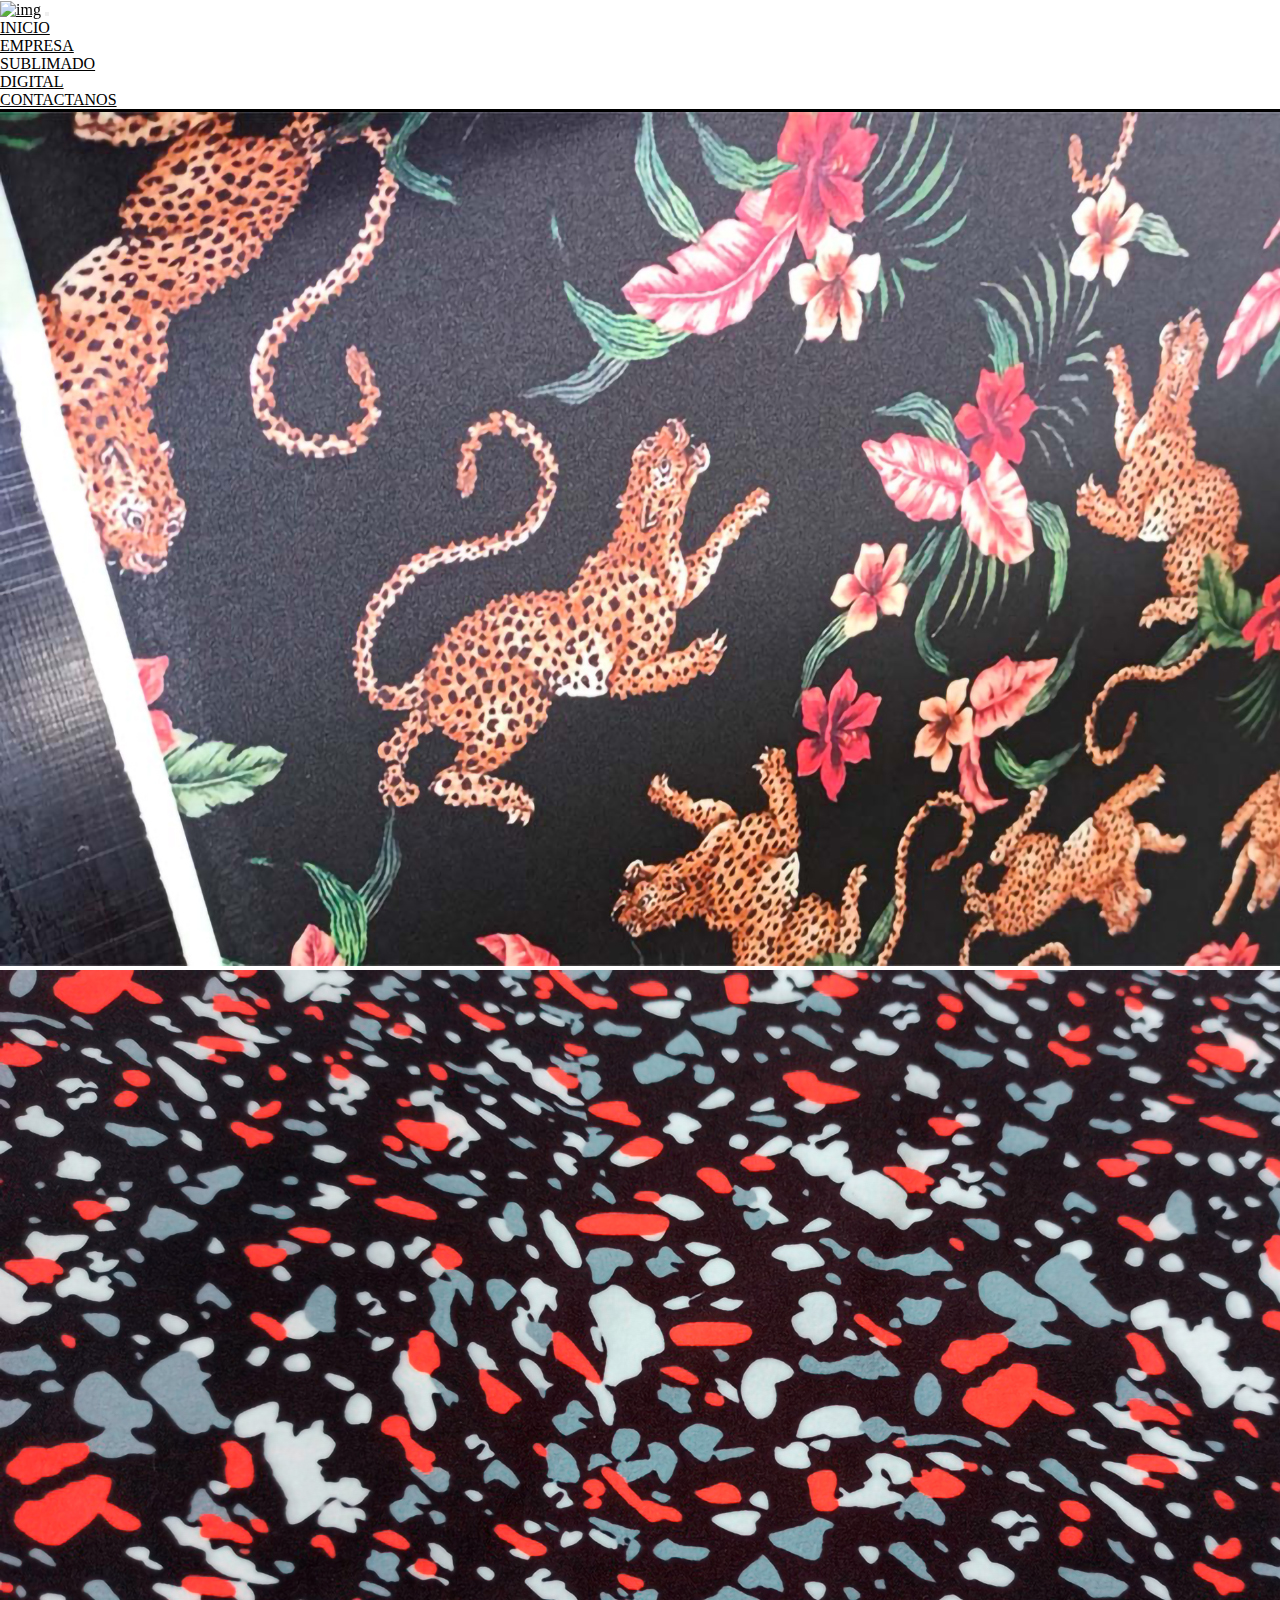
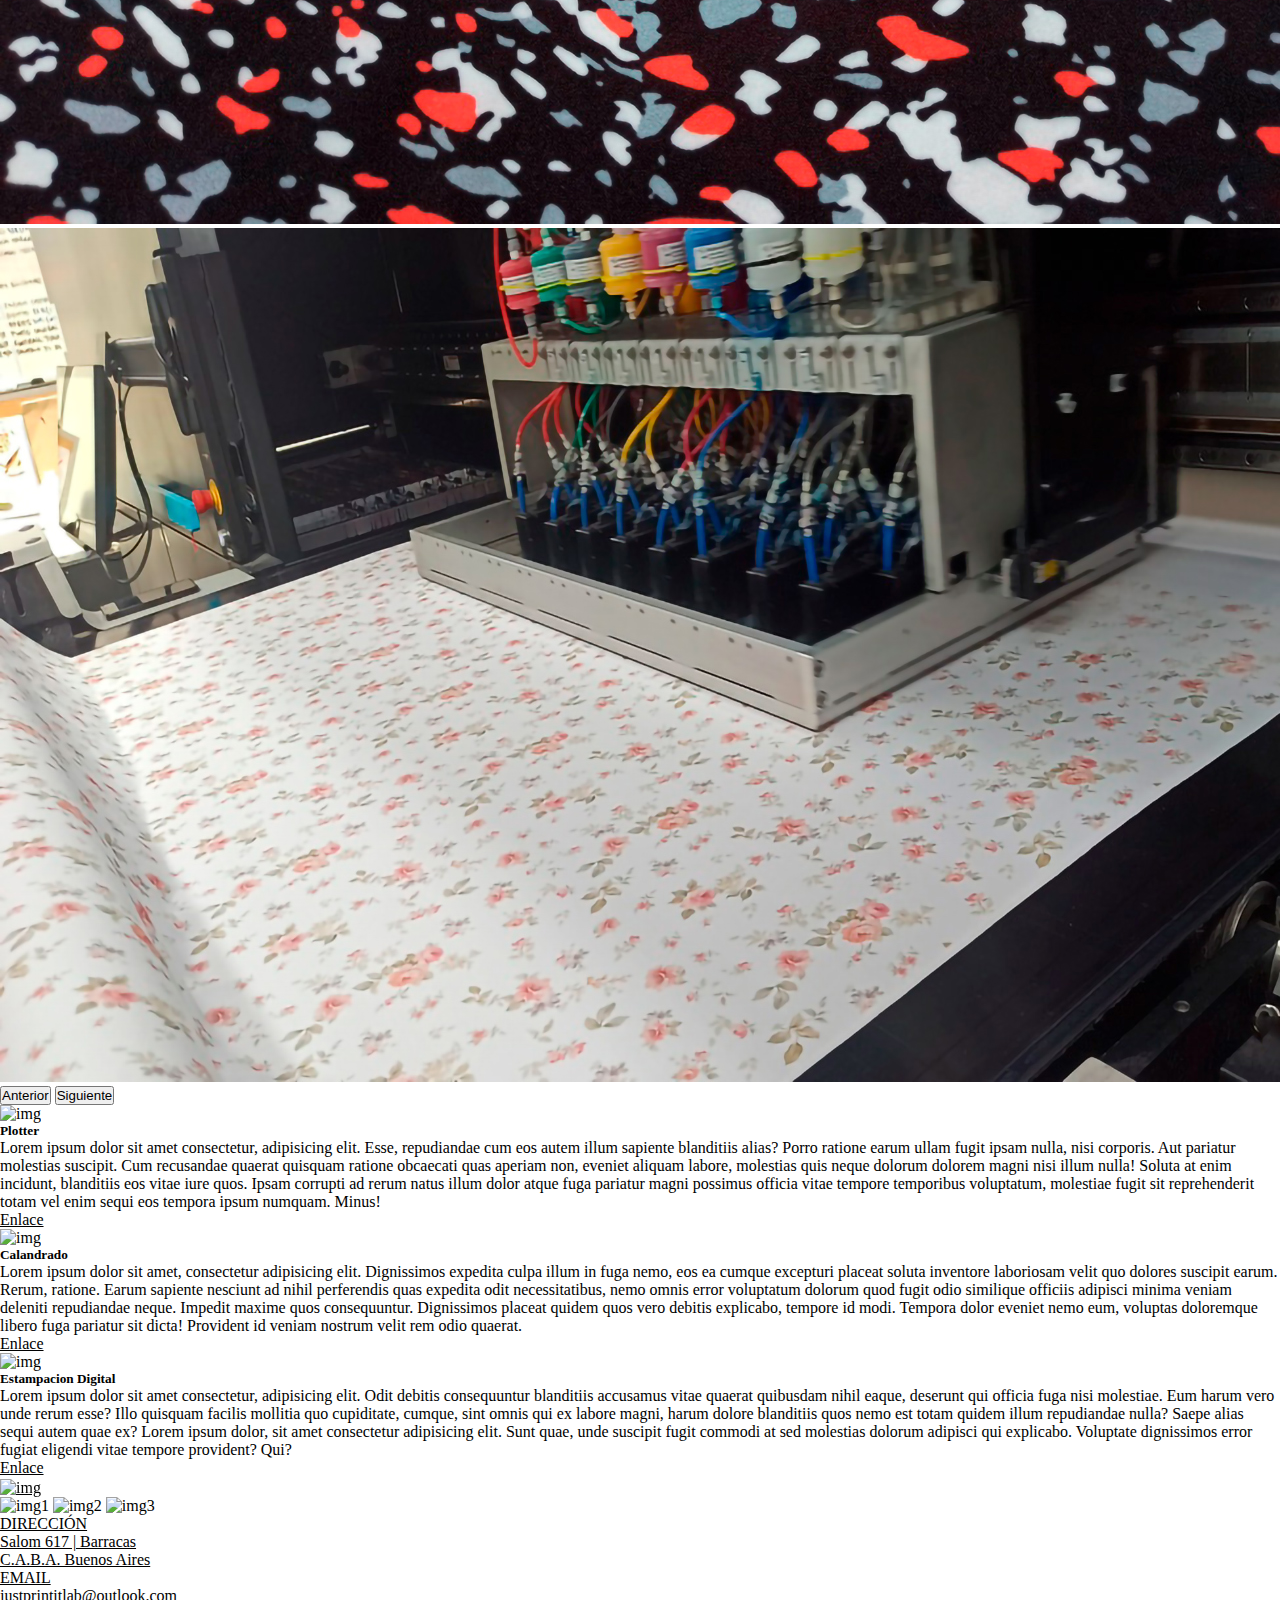
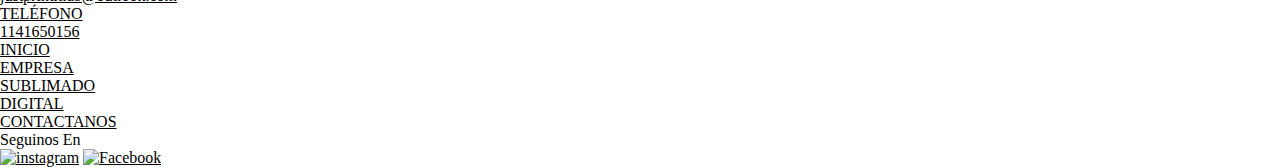
==== index.html @ b925f453 ""cambios en index"" ====
<!DOCTYPE html>
<html lang="es">
  <head>
    <meta charset="UTF-8" />
    <meta http-equiv="X-UA-Compatible" content="IE=edge" />
    <meta name="viewport" content="width=device-width, initial-scale=1.0" />
    <link href="https://cdn.jsdelivr.net/npm/bootstrap@5.1.3/dist/css/bootstrap.min.css" rel="stylesheet" integrity="sha384-1BmE4kWBq78iYhFldvKuhfTAU6auU8tT94WrHftjDbrCEXSU1oBoqyl2QvZ6jIW3" crossorigin="anonymous">
    <!-- etiqueta para seo -->
    <meta name="description" content="Somos una empresa dedicada a la prestacion de varios servicios de estampaciones textiles ubicada en Capital Federal, Buenos Aires, Argentina">
    <meta name="keywords"  content="estampacion, directa, sublimado, digital, justprintit, plotter, calandra, servicios">
    <link rel="stylesheet" href="css/estilo.css" />
    <title>Inicio-JustPrintIt</title>
  </head>
  <body>
    <header class="container-fluid">
      <div class="row">
          <div class="col-12 col-lg-12">
              <nav class="navbar navbar-expand-lg navbar-light bg-light">
                        <a class="img-fluid text-end hvr-wobble-to-bottom-right" href="#">
                        <img src="assets/img/logomasfuerte.png" alt="img" class="img">
                      </a>
                    <button class="navbar-toggler" type="button" data-bs-toggle="collapse" data-bs-target="#navbarNav" aria-controls="navbarNav" aria-expanded="false" aria-label="Toggle navigation">
                      <span class="navbar-toggler-icon"></span>
                    </button>
                    <div class="collapse navbar-collapse" id="navbarNav">
                      <ul class="navbar-nav">
                        <li class="nav-item">
                          <a class="nav-link fs-3 fw-bold" aria-current="page" href="#">INICIO</a>
                        </li>
                        <li class="nav-item">
                          <a class="nav-link fs-3 fw-bold" href="pages/empresa.html">EMPRESA</a>
                        </li>
                        <li class="nav-item">
                          <a class="nav-link fs-3 fw-bold" href="pages/sublimado.html">SUBLIMADO</a>
                        </li>
                        <li class="nav-item">
                          <a class="nav-link fs-3 fw-bold" href="pages/digital.html">DIGITAL</a>
                        </li>
                        <li class="nav-item">
                          <a class="nav-link fs-3 fw-bold" href="pages/contactanos.html">CONTACTANOS</a>
                        </li>
                      </ul>
                    </div>
                </nav>
          </div>
      </div>
    </header>
    <main class="container-fluid">
        <div class="row w-100">
          <div class="col-12 col-lg-12">
            <div id="carouselExampleControls" class="carousel slide" data-bs-ride="carousel">
              <div class="carousel-inner">
                <div class="carousel-item active">
                  <img src="assets/img/carrusel inicio/1.jpg" class="d-block w-100 img-fluid" alt="">
                </div>
                <div class="carousel-item">
                  <img src="assets/img/carrusel inicio/2.jpg" class="d-block w-100 img-fluid" alt="">
                </div>
                <div class="carousel-item">
                  <img src="assets/img/carrusel inicio/3.jpg" class="d-block w-100 img-fluid" alt="">
                </div>
              </div>
              <button class="carousel-control-prev" type="button" data-bs-target="#carouselExampleControls" data-bs-slide="prev">
                <span class="carousel-control-prev-icon" aria-hidden="true"></span>
                <span class="visually-hidden">Anterior</span>
              </button>
              <button class="carousel-control-next" type="button" data-bs-target="#carouselExampleControls" data-bs-slide="next">
                <span class="carousel-control-next-icon" aria-hidden="true"></span>
                <span class="visually-hidden">Siguiente</span>
              </button>
            </div>
          </div>
        </div>
        <div class="row w-100">
          <div class="col-12 col-lg-4 ">
            <div class="card mx-auto size mt-5 mb-5">
              <img src="assets/img/img4.jpg" class="card-img-top" alt="img">
              <div class="card-body">
                <h5 class="card-title text-center">Plotter</h5>
                <p class="card-text text-center">Lorem ipsum dolor sit amet consectetur, adipisicing elit. Esse, repudiandae cum eos autem illum sapiente blanditiis alias? Porro ratione earum ullam fugit ipsam nulla, nisi corporis. Aut pariatur molestias suscipit.
                Cum recusandae quaerat quisquam ratione obcaecati quas aperiam non, eveniet aliquam labore, molestias quis neque dolorum dolorem magni nisi illum nulla! Soluta at enim incidunt, blanditiis eos vitae iure quos.
                Ipsam corrupti ad rerum natus illum dolor atque fuga pariatur magni possimus officia vitae tempore temporibus voluptatum, molestiae fugit sit reprehenderit totam vel enim sequi eos tempora ipsum numquam. Minus!</p>
                <a class="btn btn-outline-danger d-flex justify-content-center" href="pages/sublimado.html" role="button">Enlace</a>
              </div>
            </div>
          </div>
          <div class="col-12 col-lg-4 ">
            <div class="card mx-auto size mt-5 mb-5">
              <img src="assets/img/img5.jpg" class="card-img-top" alt="img">
              <div class="card-body">
                <h5 class="card-title text-center">Calandrado</h5>
                <p class="card-text text-center">Lorem ipsum dolor sit amet, consectetur adipisicing elit. Dignissimos expedita culpa illum in fuga nemo, eos ea cumque excepturi placeat soluta inventore laboriosam velit quo dolores suscipit earum. Rerum, ratione.
                Earum sapiente nesciunt ad nihil perferendis quas expedita odit necessitatibus, nemo omnis error voluptatum dolorum quod fugit odio similique officiis adipisci minima veniam deleniti repudiandae neque. Impedit maxime quos consequuntur.
                Dignissimos placeat quidem quos vero debitis explicabo, tempore id modi. Tempora dolor eveniet nemo eum, voluptas doloremque libero fuga pariatur sit dicta! Provident id veniam nostrum velit rem odio quaerat.</p>
                <a class="btn btn-outline-danger d-flex justify-content-center" href="pages/sublimado.html" role="button">Enlace</a>
              </div>
            </div>
          </div>
          <div class="col-12 col-lg-4 ">
            <div class="card mx-auto size mt-5 mb-5">
              <img src="assets/img/img6.jpg" class="card-img-top" alt="img">
              <div class="card-body">
                <h5 class="card-title text-center">Estampacion Digital</h5>
                <p class="card-text text-center">Lorem ipsum dolor sit amet consectetur, adipisicing elit. Odit debitis consequuntur blanditiis accusamus vitae quaerat quibusdam nihil eaque, deserunt qui officia fuga nisi molestiae. Eum harum vero unde rerum esse?
                Illo quisquam facilis mollitia quo cupiditate, cumque, sint omnis qui ex labore magni, harum dolore blanditiis quos nemo est totam quidem illum repudiandae nulla? Saepe alias sequi autem quae ex? Lorem ipsum dolor, sit amet consectetur adipisicing elit. Sunt quae, unde suscipit fugit commodi at sed molestias dolorum adipisci qui explicabo. Voluptate dignissimos error fugiat eligendi vitae tempore provident? Qui?</p>
                <a class="btn btn-outline-danger d-flex justify-content-center" href="pages/digital.html" role="button">Enlace</a>
              </div>
            </div>
          </div>
        </div>
      </main>
    <footer class="container-fluid">
        <div class="row">
          <div class="col-12 col-lg-3">
            <a href="#" class=" d-flex justify-content-center hvr-wobble-to-bottom-right"><img src="assets/img/logomasfuerte.png" alt="img" class="img-fluid  img"></a>
          </div>
          <div class="col-6 col-lg-3 d-flex justify-content-start">
            <div class="imgdatos d-inline-flex flex-column flex-wrap justify-content-around">
              <img src="assets/img/datos1.png" alt="img1" class="imgf"/>
              <img src="assets/img/datos2.png" alt="img2" class="imgf"/>
              <img src="assets/img/datos3.png" alt="img3" class="imgf"/>
            </div>
            <div class="dt1 d-inline-flex flex-column flex-wrap justify-content-evenly">
              <a href="https://goo.gl/maps/MY32vsQh4VJkDAc17" target="_blank" class="text-decoration-none"><p class="mb-0 ">DIRECCIÓN</p>
                Salom 617 | Barracas <br/>C.A.B.A. Buenos Aires</a>
              <a href="mailto:justprintitlab@outlook.com" target="_blank" class="text-decoration-none"><p class="mb-0  pt-3">EMAIL</p>
                justprintitlab@outlook.com</a>
              <a href="https://wa.me/5491141650156" target="_blank" class="text-decoration-none"><p class="mb-2 pt-3 ">TELÉFONO</p>1141650156</a>
            </div>
          </div>
          <div class="col-6 col-lg-3 d-flex justify-content-end">
            <ul class="list-group justify-content-around">
              <li class="list-group-item border-0"><a href="#" class="text-decoration-none">INICIO</a></li>
              <li class="list-group-item border-0"><a href="pages/empresa.html" class="text-decoration-none">EMPRESA</a></li>
              <li class="list-group-item border-0"><a href="pages/sublimado.html" class="text-decoration-none">SUBLIMADO</a></li>
              <li class="list-group-item border-0"><a href="pages/digital.html" class="text-decoration-none">DIGITAL</a></li>
              <li class="list-group-item border-0"><a href="pages/contactanos.html" class="text-decoration-none">CONTACTANOS</a></li>
            </ul>
          </div>
          <div class="col-12 col-lg-3 d-flex justify-content-center">
            <div class="rrss">
              <div>
                <p>Seguinos En</p>
              </div>
              <div>
                <a href="https://www.instagram.com/justprintitlab/" class="instagram"
                  ><img src="assets/img/logo instagram.png" alt="instagram"
                /></a>
                <a href="#" class="facebook"
                  ><img src="assets/img/logo facebook.png" alt="Facebook"
                /></a>
              </div>
            </div>
          </div>
        </div>
    </footer>
      <script src="https://cdn.jsdelivr.net/npm/bootstrap@5.1.3/dist/js/bootstrap.bundle.min.js" integrity="sha384-ka7Sk0Gln4gmtz2MlQnikT1wXgYsOg+OMhuP+IlRH9sENBO0LRn5q+8nbTov4+1p" crossorigin="anonymous"></script>
  </body>
</html>
---- css/estilo.css ----
.texto {
  color: white;
  font-family: Arial, Helvetica, sans-serif;
  font-weight: bold;
  text-align: center; }

.textoDig, .digTxt {
  display: flex;
  flex-direction: column;
  flex-wrap: wrap;
  align-items: center; }

.gridPadre {
  display: grid;
  grid-template-columns: 100%;
  grid-template-rows: auto auto auto;
  grid-template-areas: "header header" "inipag inipag" "footer footer"; }

/* INICIO HEADER */
.header {
  display: flex;
  flex-wrap: wrap;
  align-content: center;
  justify-content: center;
  height: 20%;
  grid-area: header;
  margin-top: 5%; }
  .header .logoHeader {
    width: 50%;
    text-align: center; }
    .header .logoHeader a img {
      width: 250px;
      height: 150px;
      transition: all 0.3s; }
      .header .logoHeader a img:hover {
        transform: scale(1.2); }
  .header .navbar {
    display: flex;
    flex-wrap: wrap;
    align-content: center;
    justify-content: flex-start;
    width: 50%; }
    .header .navbar p {
      font-size: 30px;
      font-weight: bold;
      font-family: Arial, Helvetica, sans-serif;
      margin-right: 50px; }
      .header .navbar p:hover {
        transform: scale(1.1); }
    .header .navbar .nav-links {
      list-style: none;
      display: flex;
      flex-direction: row;
      margin: 20px; }
      .header .navbar .nav-links a {
        color: black;
        text-decoration: none; }
        .header .navbar .nav-links a:hover {
          color: #f300c6;
          transform: scale(1.1); }

/*FIN HEADEDR*/
/* INICIO FOOTER */
.footer {
  width: 100%;
  grid-area: footer;
  display: grid;
  grid-template-columns: 25% 10% 15% 25% 25%;
  grid-template-rows: auto;
  grid-template-areas: "logoimg imgdatos dt1 inicio rrss"; }
  .footer .logoimg {
    display: flex;
    flex-direction: row;
    justify-content: center;
    align-items: center;
    flex-wrap: wrap;
    grid-area: logoimg; }
    .footer .logoimg a img {
      width: 250px;
      height: 150px;
      transition: all 0.3s; }
      .footer .logoimg a img:hover {
        transform: scale(1.2); }
  .footer .imgdatos {
    grid-area: imgdatos;
    display: flex;
    flex-direction: column;
    align-content: flex-end;
    flex-wrap: wrap;
    justify-content: space-evenly; }
  .footer .dt1 {
    display: flex;
    flex-direction: column;
    flex-wrap: wrap;
    justify-content: space-evenly;
    grid-area: dt1; }
    .footer .dt1 a {
      text-decoration: none; }
  .footer .inicio {
    display: flex;
    flex-direction: column;
    flex-wrap: wrap;
    align-content: center;
    justify-content: center;
    grid-area: inicio; }
    .footer .inicio nav ul {
      list-style: none; }
      .footer .inicio nav ul li {
        margin-top: 30px; }
    .footer .inicio a {
      text-decoration: none; }
  .footer .rrss {
    display: flex;
    flex-direction: column;
    align-items: center;
    flex-wrap: wrap;
    justify-content: space-evenly;
    grid-area: rrss; }

/* FIN FOOTER */
/* INICIO MEDIA DIGITAL FOOTER */
@media only screen and (max-width: 768px) {
  .footer {
    display: grid;
    grid-template-columns: 19% 47% 33%;
    grid-template-rows: auto auto auto auto;
    grid-template-areas: "logoimg logoimg logoimg" "imgdatos dt1 inicio" "imgdatos dt1 inicio" "rrss rrss rrss"; }
    .footer .imgdatos {
      grid-area: imgdatos;
      display: flex;
      flex-direction: column;
      align-content: center;
      flex-wrap: wrap; }
    .footer .logoimg {
      grid-area: logoimg;
      width: 100%;
      height: auto; }
      .footer .logoimg a {
        display: flex;
        flex-direction: row;
        justify-content: center; }
        .footer .logoimg a img {
          width: 60%; }
    .footer .inicio {
      grid-area: inicio;
      display: flex;
      flex-direction: column;
      flex-wrap: wrap;
      align-content: flex-start; }
    .footer .rrss {
      grid-area: rrss;
      width: 100%;
      height: auto;
      align-items: center; }
      .footer .rrss .imgRrss {
        width: 50%;
        text-align: center; }
    .footer .dt1 {
      grid-area: dt1;
      display: flex;
      flex-direction: column;
      flex-wrap: wrap;
      justify-content: space-evenly; }
      .footer .dt1 p {
        font-size: 15px;
        font-family: Arial, Helvetica, sans-serif;
        font-weight: bold;
        margin-top: initial; }
    .footer a {
      text-decoration: none;
      color: black; }
    .footer .inicio li {
      list-style: none;
      margin-top: 30%;
      text-align: center; } }

/* FIN MEDIA DIGITAL FOOTER */
/* INICIO MEDIA DIGITAL HEADER */
@media only screen and (max-width: 768px) {
  .header {
    flex-direction: column;
    align-items: center;
    height: auto; }
    .header .logoHeader {
      width: 100%; }
      .header .logoHeader a img {
        width: 60%;
        height: 150px;
        text-align: center; }
    .header .navbar {
      width: 100%; }
      .header .navbar p {
        margin-right: 0; }
      .header .navbar .nav-links {
        display: flex;
        flex-direction: column;
        flex-wrap: wrap;
        align-content: center;
        align-items: center; }
        .header .navbar .nav-links li:hover {
          transform: scale(1.1);
          color: #f300c6; }
      .header .navbar .libar {
        list-style: none;
        padding: 15px 5px; }
      .header .navbar a {
        color: black;
        font-size: 20px;
        font-family: Arial, Helvetica, sans-serif;
        font-weight: bold; } }

/* FIN MEDIA DIGITAL HEADER */
/* INICIO MEDIA DIGITAL */
@media only screen and (max-width: 768px) {
  .gridPadre .dig {
    display: grid;
    grid-template-columns: 100%;
    grid-template-rows: auto auto auto auto;
    grid-template-areas: "imgDig" "digTxt" "ds" "car"; }
    .gridPadre .dig .imgDig {
      width: 100%;
      grid-area: imgDig; }
      .gridPadre .dig .imgDig img {
        width: 100%;
        height: auto; }
    .gridPadre .dig .digTxt {
      grid-area: digTxt; }
    .gridPadre .dig .ds {
      grid-area: ds; }
      .gridPadre .dig .ds h3 {
        text-align: center; }
      .gridPadre .dig .ds ul {
        text-align: center; }
    .gridPadre .dig .car {
      grid-area: car; }
      .gridPadre .dig .car h3 {
        text-align: center; }
      .gridPadre .dig .car ul {
        text-align: center; } }

/* FIN MEDIA DIGITAL */
.navbar-nav {
  border-bottom: 3px solid black; }

.nav-item {
  margin-right: 70px; }

.navbar-collapse {
  justify-content: flex-end; }

a {
  color: black; }
  a:hover {
    color: #f300c6; }

* {
  margin: 0;
  padding: 0;
  box-sizing: border-box; }

.img {
  width: 50%;
  transition: all 0.3s; }
  .img:hover {
    transform: scale(1.2); }

.rrss img {
  width: 40px;
  height: auto;
  transition: all 0.3s; }
  .rrss img:hover {
    transform: scale(1.2); }

/* INICIO HOVER LOGO */
@-webkit-keyframes hvr-wobble-to-bottom-right {
  16.65% {
    -webkit-transform: translate(8px, 8px);
    transform: translate(8px, 8px); }
  33.3% {
    -webkit-transform: translate(-6px, -6px);
    transform: translate(-6px, -6px); }
  49.95% {
    -webkit-transform: translate(4px, 4px);
    transform: translate(4px, 4px); }
  66.6% {
    -webkit-transform: translate(-2px, -2px);
    transform: translate(-2px, -2px); }
  83.25% {
    -webkit-transform: translate(1px, 1px);
    transform: translate(1px, 1px); }
  100% {
    -webkit-transform: translate(0, 0);
    transform: translate(0, 0); } }

@keyframes hvr-wobble-to-bottom-right {
  16.65% {
    -webkit-transform: translate(8px, 8px);
    transform: translate(8px, 8px); }
  33.3% {
    -webkit-transform: translate(-6px, -6px);
    transform: translate(-6px, -6px); }
  49.95% {
    -webkit-transform: translate(4px, 4px);
    transform: translate(4px, 4px); }
  66.6% {
    -webkit-transform: translate(-2px, -2px);
    transform: translate(-2px, -2px); }
  83.25% {
    -webkit-transform: translate(1px, 1px);
    transform: translate(1px, 1px); }
  100% {
    -webkit-transform: translate(0, 0);
    transform: translate(0, 0); } }

.hvr-wobble-to-bottom-right {
  display: inline-block;
  vertical-align: middle;
  -webkit-transform: perspective(1px) translateZ(0);
  transform: perspective(1px) translateZ(0);
  box-shadow: 0 0 1px rgba(0, 0, 0, 0); }

.hvr-wobble-to-bottom-right:hover,
.hvr-wobble-to-bottom-right:focus,
.hvr-wobble-to-bottom-right:active {
  -webkit-animation-name: hvr-wobble-to-bottom-right;
  animation-name: hvr-wobble-to-bottom-right;
  -webkit-animation-duration: 1s;
  animation-duration: 1s;
  -webkit-animation-timing-function: ease-in-out;
  animation-timing-function: ease-in-out;
  -webkit-animation-iteration-count: 1;
  animation-iteration-count: 1; }

/* FIN HOVER LOGO */
@media only screen and (max-width: 768px) {
  .img {
    width: 200px; }
  .navbar-nav {
    border-bottom: none; }
  .navbar-nav {
    align-items: flex-end; }
  .navbar-nav {
    padding: 0; }
  .imgCentral {
    width: 100%;
    height: 1490px;
    background-image: url("../assets/img/PWfondo.png");
    background-size: 100% 100%;
    background-repeat: no-repeat;
    display: flex;
    flex-flow: column wrap;
    justify-content: space-evenly; }
  .imgCentral .inicio {
    color: white;
    font-size: 150%;
    font-family: Arial, Helvetica, sans-serif;
    font-weight: bold;
    text-align: center;
    width: 50%;
    margin-left: 26%; }
  .medio {
    color: black;
    font-size: 250%;
    font-family: Britannic;
    font-weight: bold;
    text-align: center;
    height: 30%; }
  .img {
    width: 200px; }
  .navbar-nav {
    border-bottom: none; }
  .navbar-nav {
    align-items: flex-end; }
  .navbar-nav {
    padding: 0; } }

.carImg img {
  width: 100%;
  height: 500px; }

.carousel-item {
  width: 60%;
  height: auto; }

.carImg {
  margin-left: 25%; }

.dig {
  overflow: hidden;
  display: grid;
  grid-template-columns: 50% 50%;
  grid-template-rows: auto auto auto;
  grid-template-areas: "img img" "digTxt digTxt" "ds car"; }

.imgDig {
  width: 100%;
  height: auto;
  grid-area: img; }

.imgDig img {
  width: 100%;
  height: 700px; }

.digTxt {
  width: 100%;
  grid-area: digTxt; }
  .digTxt h1 {
    font-size: 40px;
    font-weight: bold; }
  .digTxt p {
    margin: 10px; }

.digTxt .ds {
  width: 100%;
  grid-area: ds; }

.ds h3 {
  font-size: 25px;
  margin: 10px;
  font-weight: bold; }

.ds p {
  font-size: 17px; }

.car {
  grid-area: car; }

.car h3 {
  font-size: 25px;
  margin: 10px;
  font-weight: bold; }
  .car h3 p {
    font-size: 17px; }

.sub {
  width: 100%;
  height: auto;
  display: flex;
  flex-direction: column;
  flex-wrap: wrap;
  align-items: center;
  grid-area: sub; }

.telasub {
  width: 100%;
  height: auto;
  display: flex;
  flex-direction: column;
  flex-wrap: wrap;
  grid-area: telasub;
  align-content: center;
  align-items: center; }

.sub1 {
  display: grid;
  grid-template-columns: 50% 50%;
  grid-template-rows: auto auto auto auto;
  grid-template-areas: "sub sub" "sub sub" "telasub telasub" "telasub telasub"; }

.sub p {
  width: 80%; }

.sub h1, .sub h2 {
  margin: 10px;
  width: 80%; }

.telasub li, .telasub .ts {
  margin: 10px; }

.bgImg {
  background-image: linear-gradient(0deg, rgba(0, 0, 0, 0.5), rgba(0, 0, 0, 0.5)), url(../assets/img/fondocont.png);
  background-size: 100%;
  background-repeat: no-repeat; }

.for {
  width: 50%; }

.pf {
  color: white;
  font-family: Arial, Helvetica, sans-serif;
  margin: 0; }

.pf1 {
  margin: 0;
  font-family: Arial, Helvetica, sans-serif; }

textarea {
  resize: none;
  overflow: auto; }
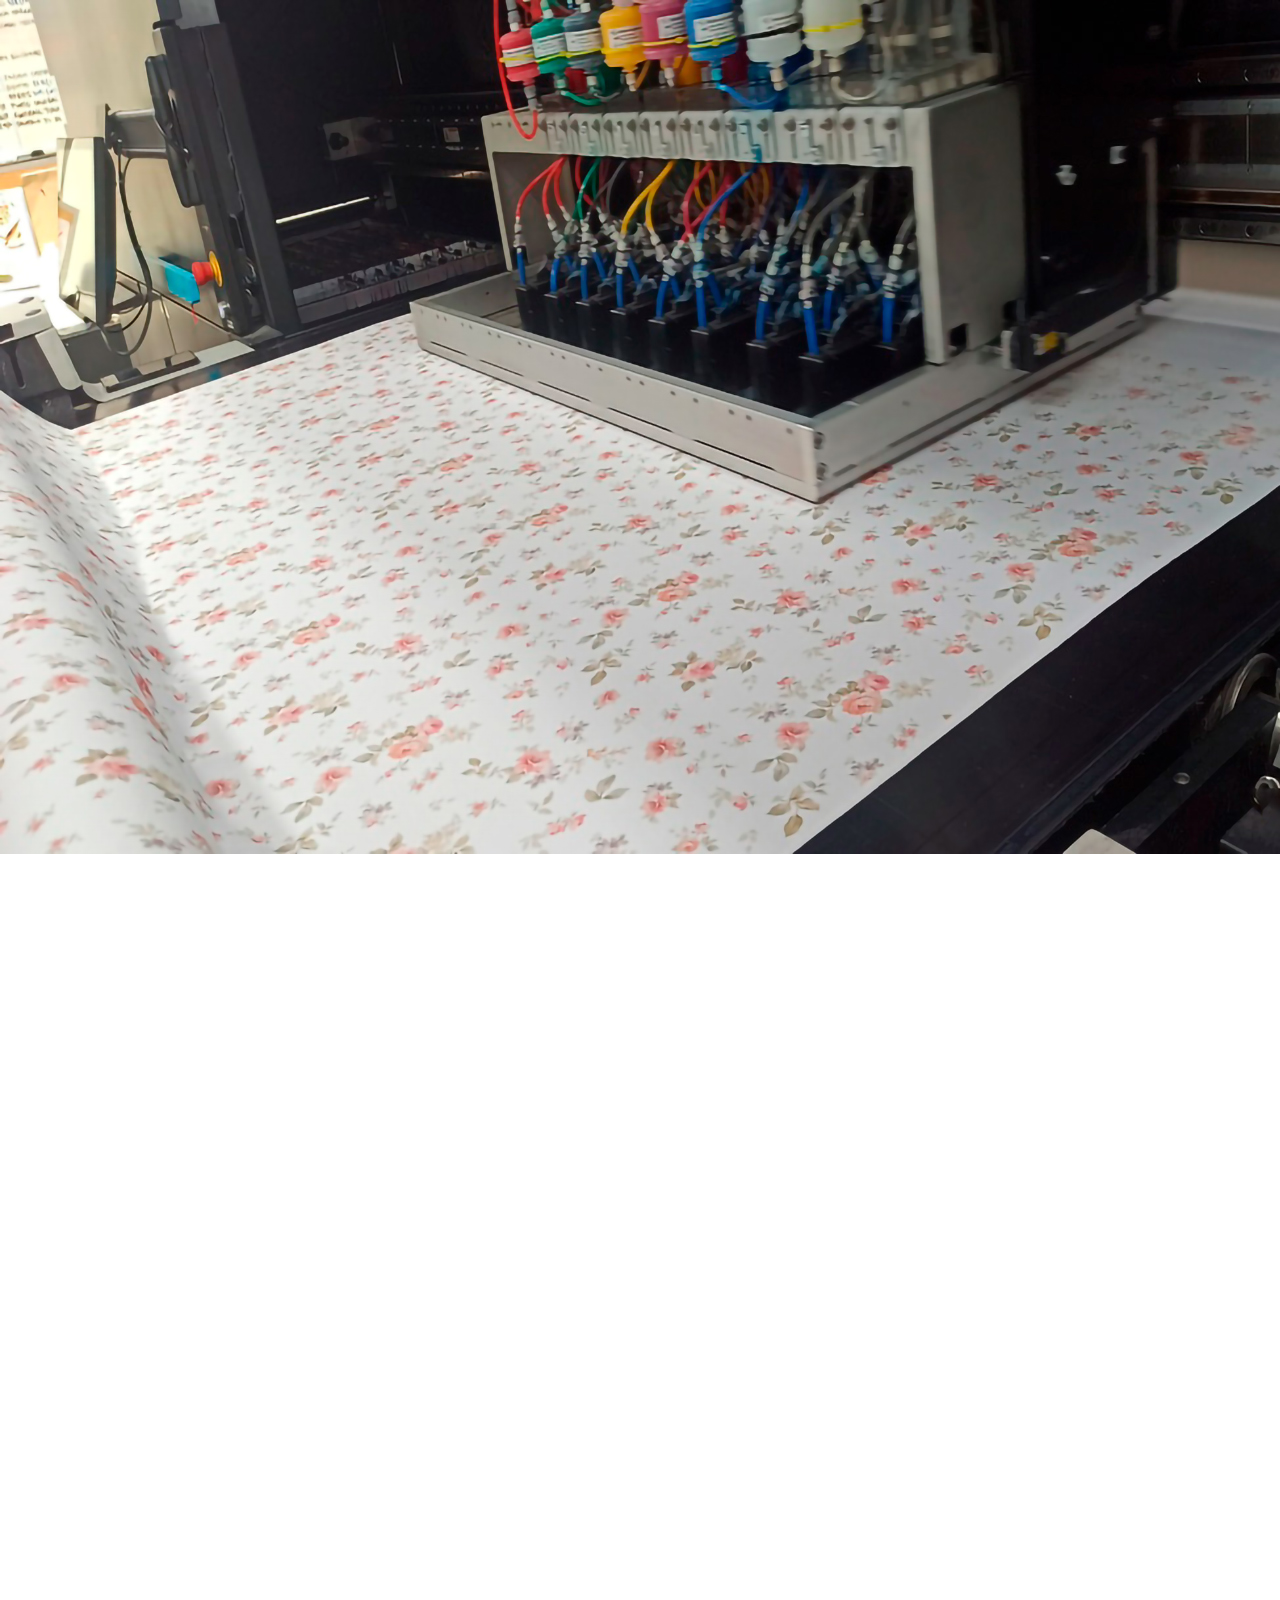
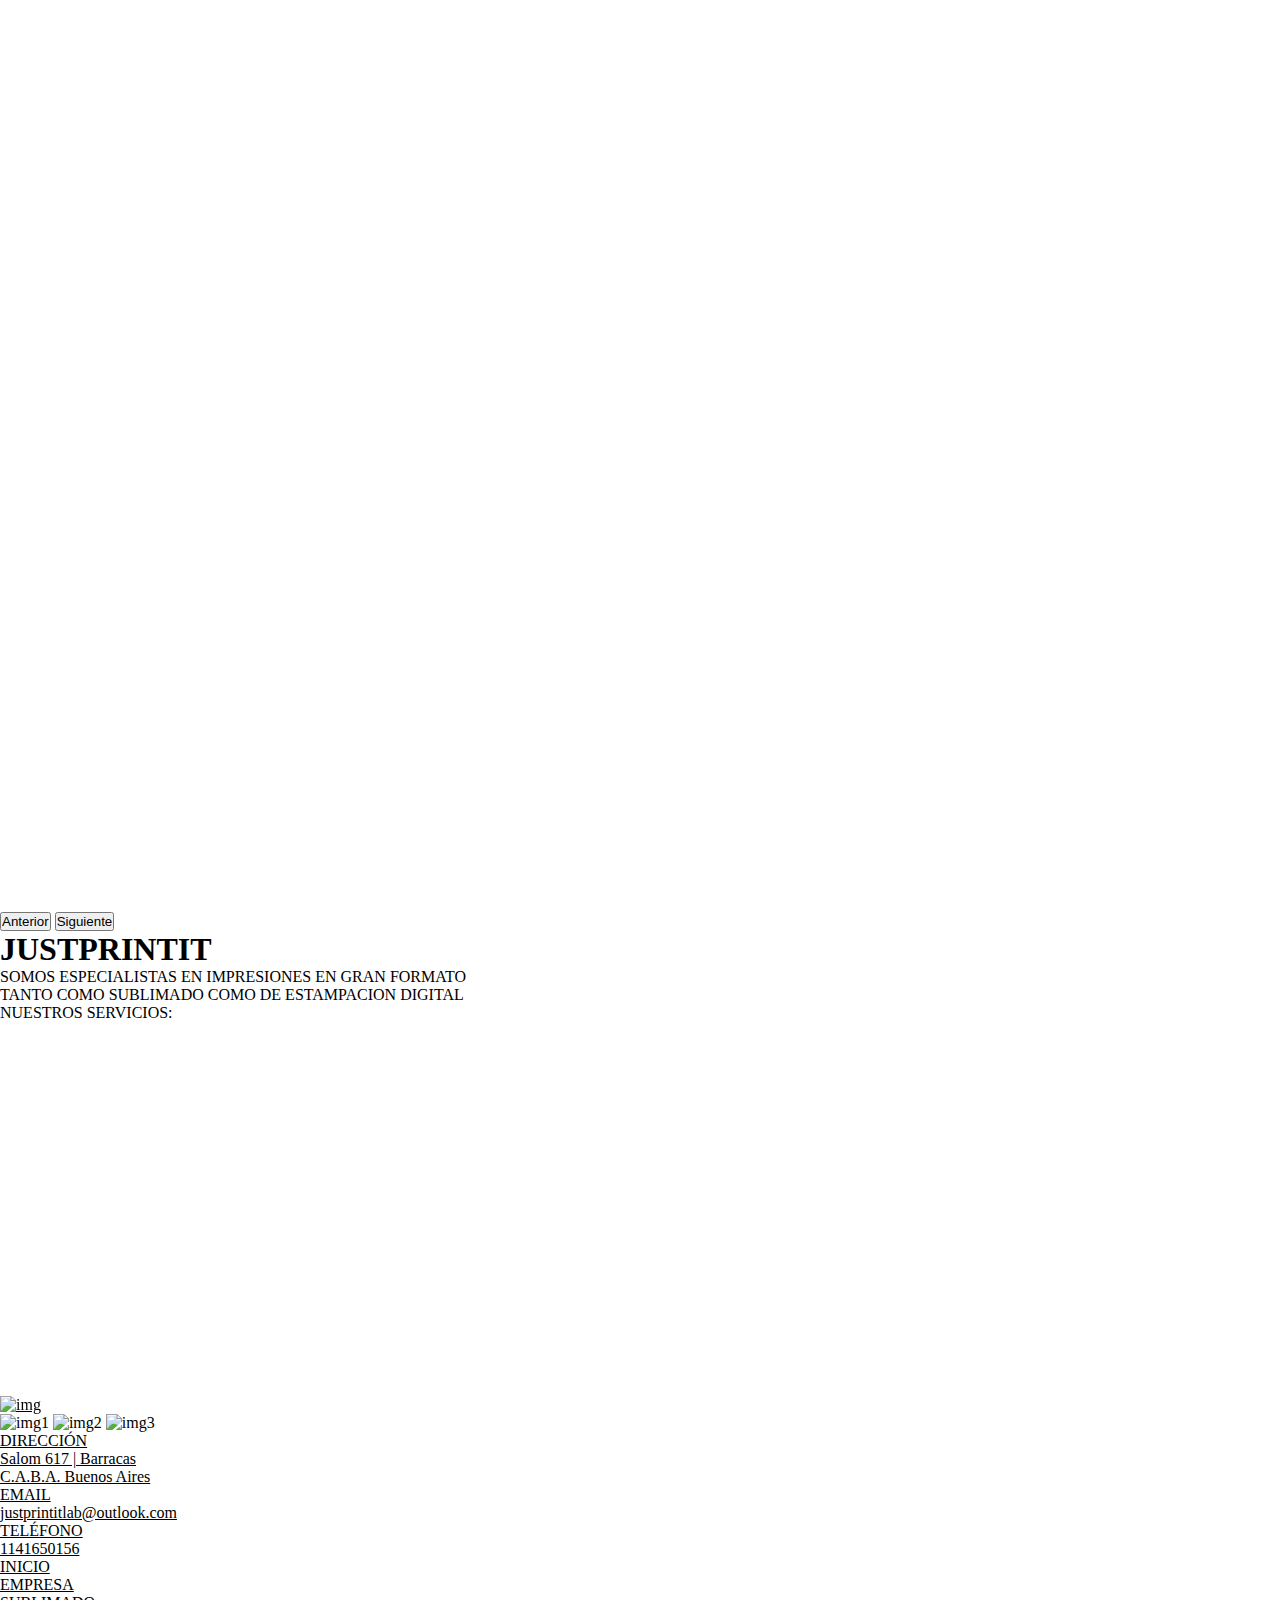
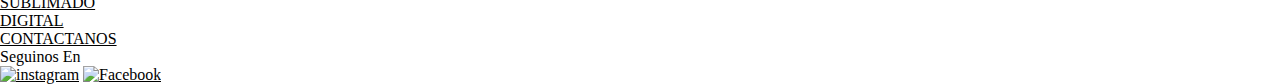
==== commit bf35fa08: ""aplicando bs a digital"" ====
--- a/index.html
+++ b/index.html
@@ -5,6 +5,7 @@
     <meta http-equiv="X-UA-Compatible" content="IE=edge" />
     <meta name="viewport" content="width=device-width, initial-scale=1.0" />
     <link href="https://cdn.jsdelivr.net/npm/bootstrap@5.1.3/dist/css/bootstrap.min.css" rel="stylesheet" integrity="sha384-1BmE4kWBq78iYhFldvKuhfTAU6auU8tT94WrHftjDbrCEXSU1oBoqyl2QvZ6jIW3" crossorigin="anonymous">
+    <link href="https://unpkg.com/aos@2.3.1/dist/aos.css" rel="stylesheet">
     <!-- etiqueta para seo -->
     <meta name="description" content="Somos una empresa dedicada a la prestacion de varios servicios de estampaciones textiles ubicada en Capital Federal, Buenos Aires, Argentina">
     <meta name="keywords"  content="estampacion, directa, sublimado, digital, justprintit, plotter, calandra, servicios">
@@ -46,33 +47,47 @@
       </div>
     </header>
     <main class="container-fluid">
-        <div class="row w-100">
-          <div class="col-12 col-lg-12">
-            <div id="carouselExampleControls" class="carousel slide" data-bs-ride="carousel">
-              <div class="carousel-inner">
-                <div class="carousel-item active">
-                  <img src="assets/img/carrusel inicio/1.jpg" class="d-block w-100 img-fluid" alt="">
-                </div>
-                <div class="carousel-item">
-                  <img src="assets/img/carrusel inicio/2.jpg" class="d-block w-100 img-fluid" alt="">
-                </div>
-                <div class="carousel-item">
-                  <img src="assets/img/carrusel inicio/3.jpg" class="d-block w-100 img-fluid" alt="">
-                </div>
+      <div class="row w-100">
+        <div class="col-8 col-lg-12 w-100">
+          <div id="carouselExampleControls" class="carousel slide" data-bs-ride="carousel">
+            <div class="carousel-inner">
+              <div class="carousel-item active w-100">
+                <img src="assets/img/carrusel inicio/1.jpg" class="d-block w-100 img-fluid" alt="">
               </div>
-              <button class="carousel-control-prev" type="button" data-bs-target="#carouselExampleControls" data-bs-slide="prev">
-                <span class="carousel-control-prev-icon" aria-hidden="true"></span>
-                <span class="visually-hidden">Anterior</span>
-              </button>
-              <button class="carousel-control-next" type="button" data-bs-target="#carouselExampleControls" data-bs-slide="next">
-                <span class="carousel-control-next-icon" aria-hidden="true"></span>
-                <span class="visually-hidden">Siguiente</span>
-              </button>
+              <div class="carousel-item w-100">
+                <img src="assets/img/carrusel inicio/2.jpg" class="d-block w-100 img-fluid" alt="">
+              </div>
+              <div class="carousel-item w-100">
+                <img src="assets/img/carrusel inicio/3.jpg" class="d-block w-100 img-fluid" alt="">
+              </div>
             </div>
+            <button class="carousel-control-prev" type="button" data-bs-target="#carouselExampleControls" data-bs-slide="prev">
+              <span class="carousel-control-prev-icon" aria-hidden="true"></span>
+              <span class="visually-hidden">Anterior</span>
+            </button>
+            <button class="carousel-control-next" type="button" data-bs-target="#carouselExampleControls" data-bs-slide="next">
+              <span class="carousel-control-next-icon" aria-hidden="true"></span>
+              <span class="visually-hidden">Siguiente</span>
+            </button>
           </div>
         </div>
+      </div>
+      <div class="row">
+        <artiticle class="col-12 col-lg-12">
+          <section>
+            <div>
+            <h1 class="fs-1 d-flex justify-content-center" >JUSTPRINTIT</h1>
+            </div>
+          </section>
+          <section>
+            <p class="fs-2 d-flex justify-content-center">SOMOS ESPECIALISTAS EN IMPRESIONES EN GRAN FORMATO <br>
+                            TANTO COMO SUBLIMADO COMO DE ESTAMPACION DIGITAL</p>
+            <p class="fs-2 d-flex justify-content-center">NUESTROS SERVICIOS:</p>
+          </section>
+        </artiticle>
+      </div>
         <div class="row w-100">
-          <div class="col-12 col-lg-4 ">
+          <div class="col-12 col-lg-4" data-aos="fade-left" >
             <div class="card mx-auto size mt-5 mb-5">
               <img src="assets/img/img4.jpg" class="card-img-top" alt="img">
               <div class="card-body">
@@ -85,7 +100,7 @@
             </div>
           </div>
           <div class="col-12 col-lg-4 ">
-            <div class="card mx-auto size mt-5 mb-5">
+            <div class="card mx-auto size mt-5 mb-5" data-aos="fade-right" >
               <img src="assets/img/img5.jpg" class="card-img-top" alt="img">
               <div class="card-body">
                 <h5 class="card-title text-center">Calandrado</h5>
@@ -97,7 +112,7 @@
             </div>
           </div>
           <div class="col-12 col-lg-4 ">
-            <div class="card mx-auto size mt-5 mb-5">
+            <div class="card mx-auto size mt-5 mb-5" data-aos="fade-down" >
               <img src="assets/img/img6.jpg" class="card-img-top" alt="img">
               <div class="card-body">
                 <h5 class="card-title text-center">Estampacion Digital</h5>
@@ -110,15 +125,15 @@
         </div>
       </main>
     <footer class="container-fluid">
-        <div class="row">
+        <div class="row mb-3">
           <div class="col-12 col-lg-3">
             <a href="#" class=" d-flex justify-content-center hvr-wobble-to-bottom-right"><img src="assets/img/logomasfuerte.png" alt="img" class="img-fluid  img"></a>
           </div>
           <div class="col-6 col-lg-3 d-flex justify-content-start">
             <div class="imgdatos d-inline-flex flex-column flex-wrap justify-content-around">
-              <img src="assets/img/datos1.png" alt="img1" class="imgf"/>
-              <img src="assets/img/datos2.png" alt="img2" class="imgf"/>
-              <img src="assets/img/datos3.png" alt="img3" class="imgf"/>
+              <img src="assets/img/datos1.png" alt="img1"/>
+              <img src="assets/img/datos2.png" alt="img2"/>
+              <img src="assets/img/datos3.png" alt="img3"/>
             </div>
             <div class="dt1 d-inline-flex flex-column flex-wrap justify-content-evenly">
               <a href="https://goo.gl/maps/MY32vsQh4VJkDAc17" target="_blank" class="text-decoration-none"><p class="mb-0 ">DIRECCIÓN</p>
@@ -155,5 +170,9 @@
         </div>
     </footer>
       <script src="https://cdn.jsdelivr.net/npm/bootstrap@5.1.3/dist/js/bootstrap.bundle.min.js" integrity="sha384-ka7Sk0Gln4gmtz2MlQnikT1wXgYsOg+OMhuP+IlRH9sENBO0LRn5q+8nbTov4+1p" crossorigin="anonymous"></script>
+      <script src="https://unpkg.com/aos@2.3.1/dist/aos.js"></script>
+      <script>
+        AOS.init();
+      </script>
   </body>
 </html>
--- a/css/estilo.css
+++ b/css/estilo.css
@@ -340,6 +340,19 @@
   animation-iteration-count: 1; }
 
 /* FIN HOVER LOGO */
+.imgd {
+  width: 100%;
+  height: 100%; }
+
+.carousel .carousel-item {
+  height: 800px; }
+  .carousel .carousel-item img {
+    position: absolute;
+    object-fit: fill;
+    top: 0;
+    left: 0;
+    min-height: 800px; }
+
 @media only screen and (max-width: 768px) {
   .img {
     width: 200px; }
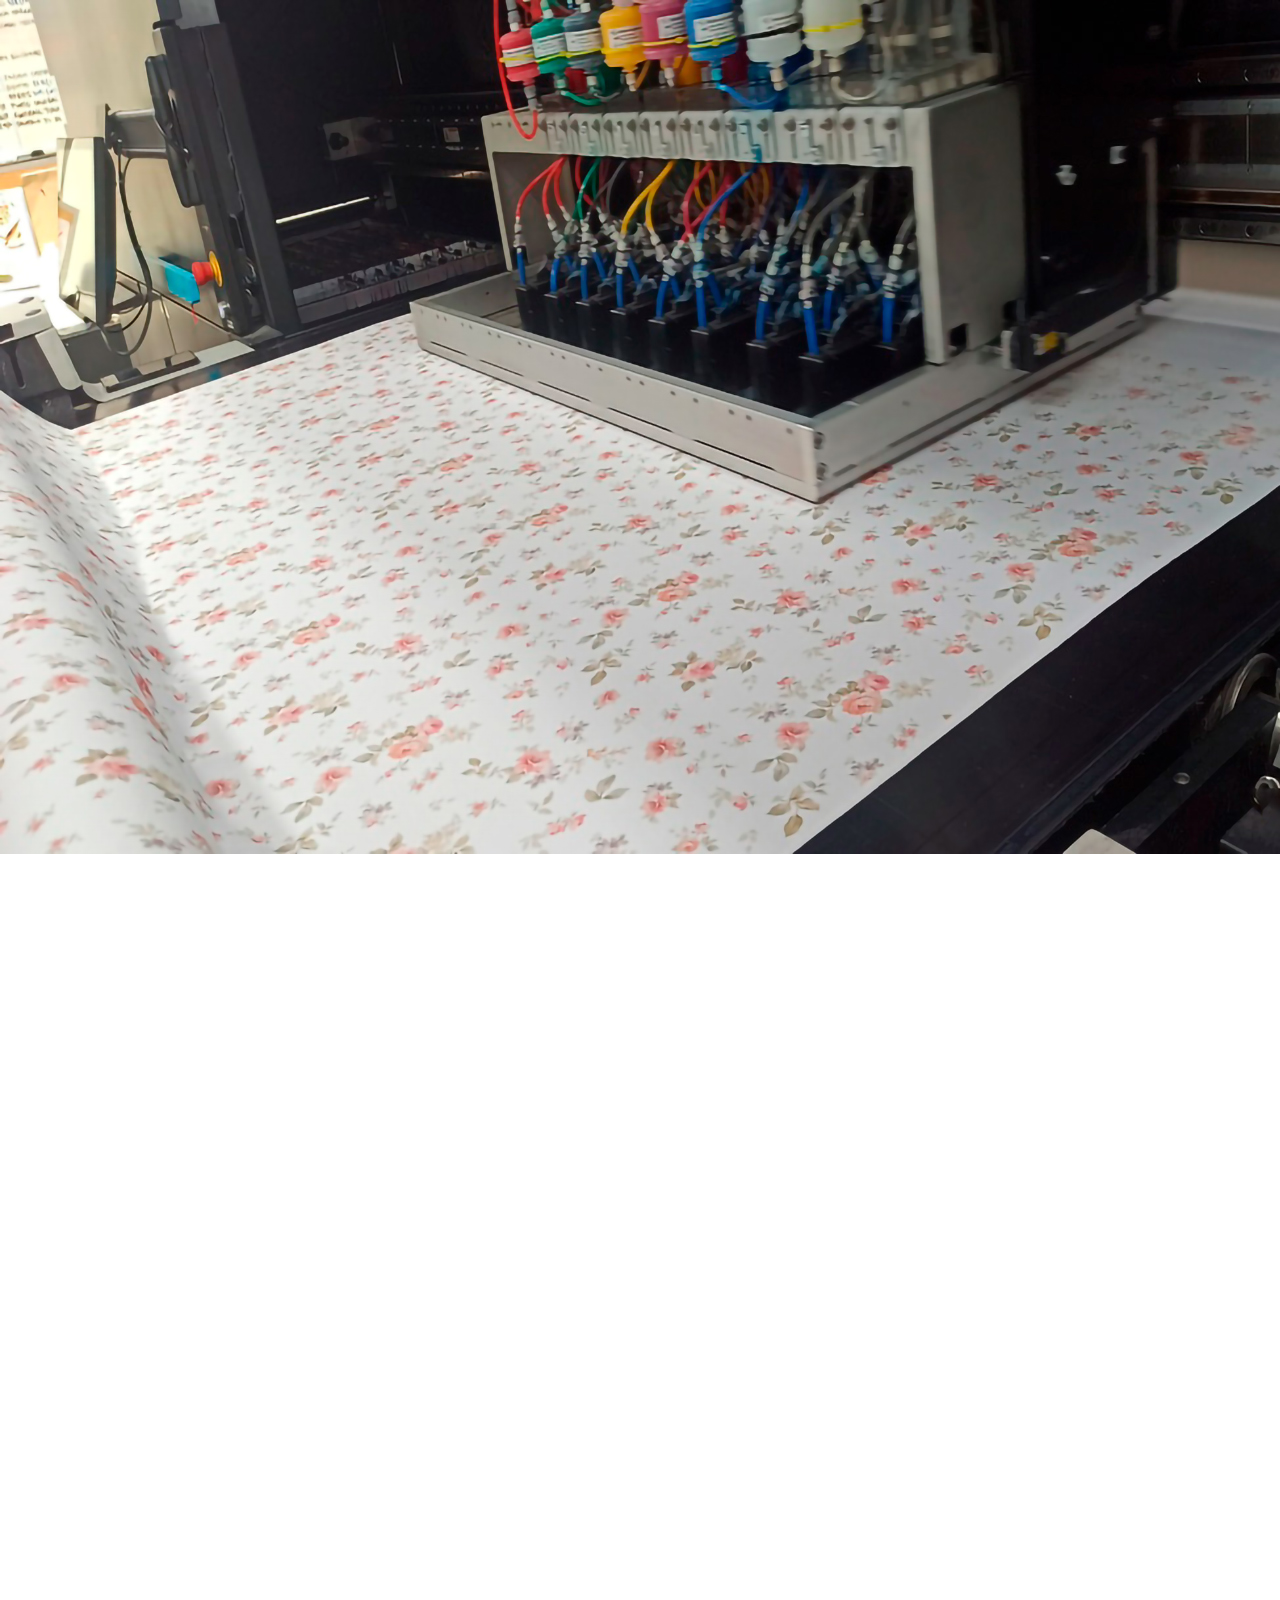
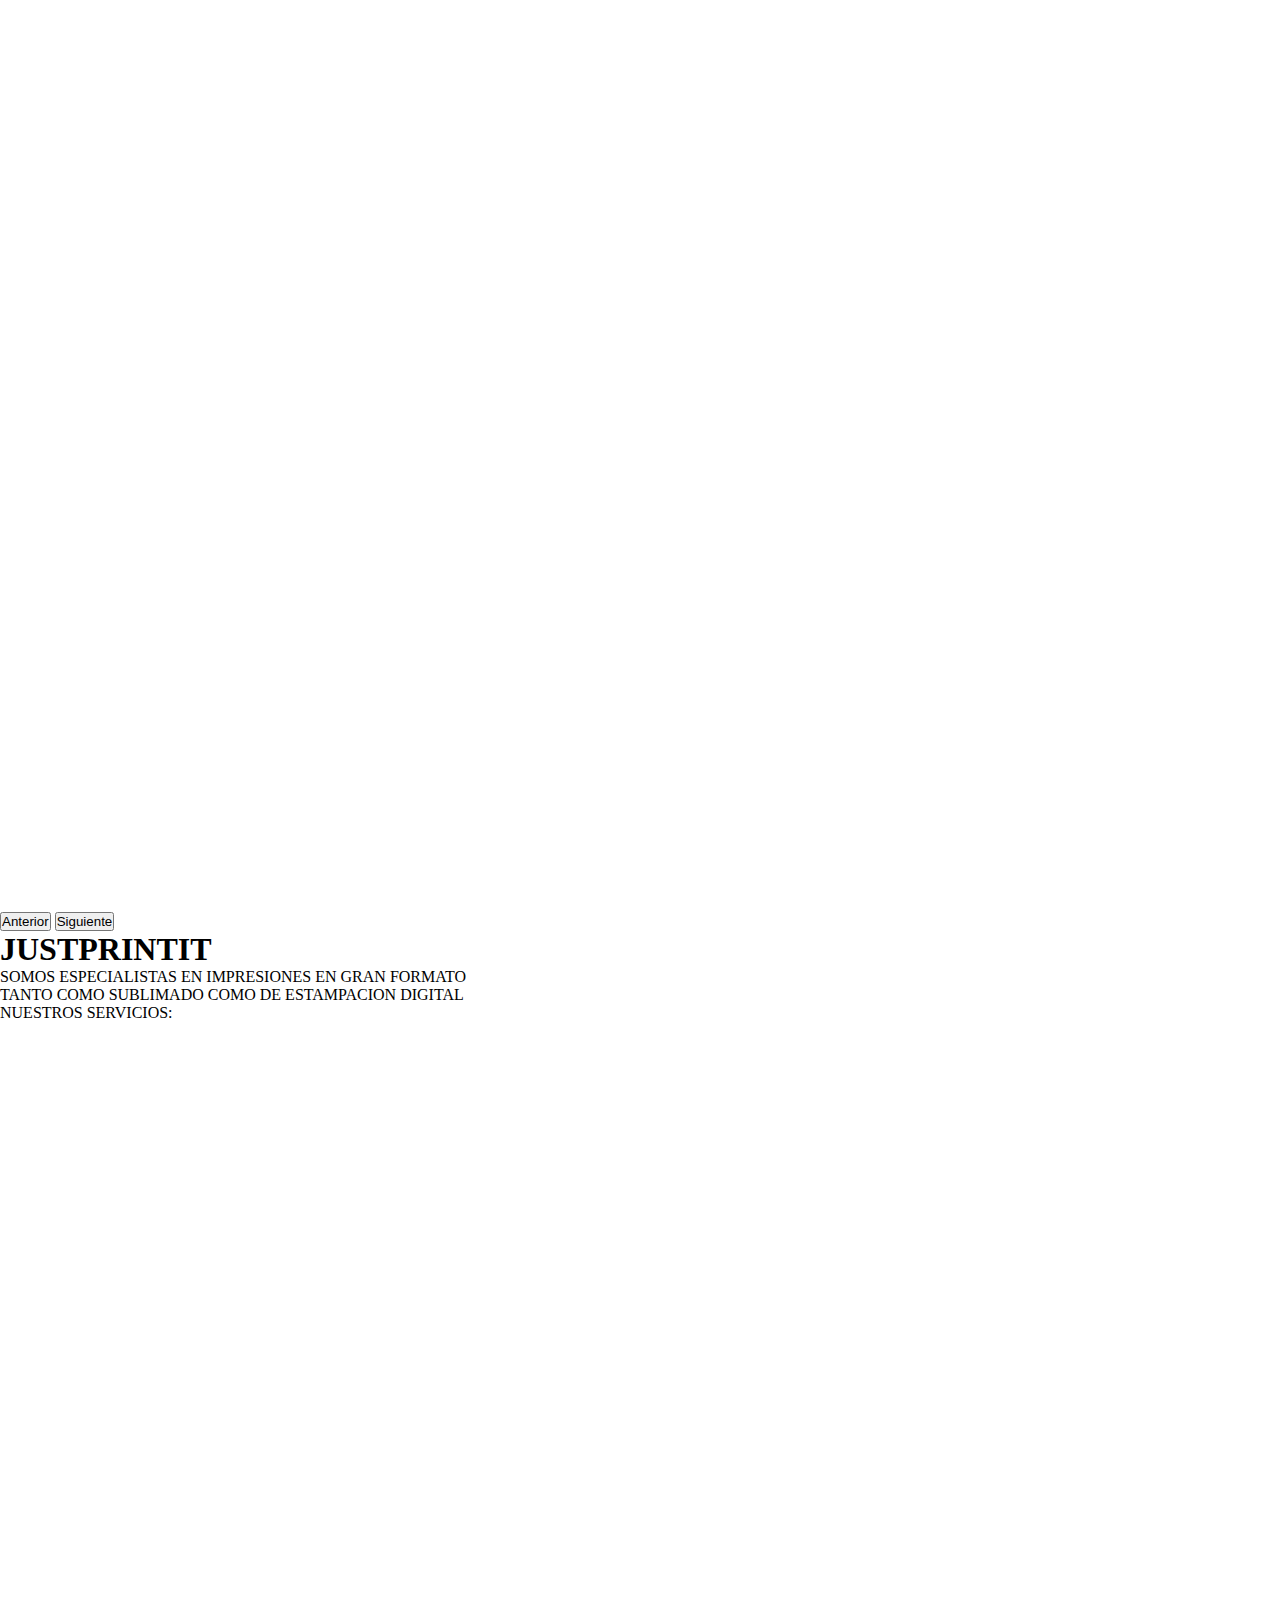
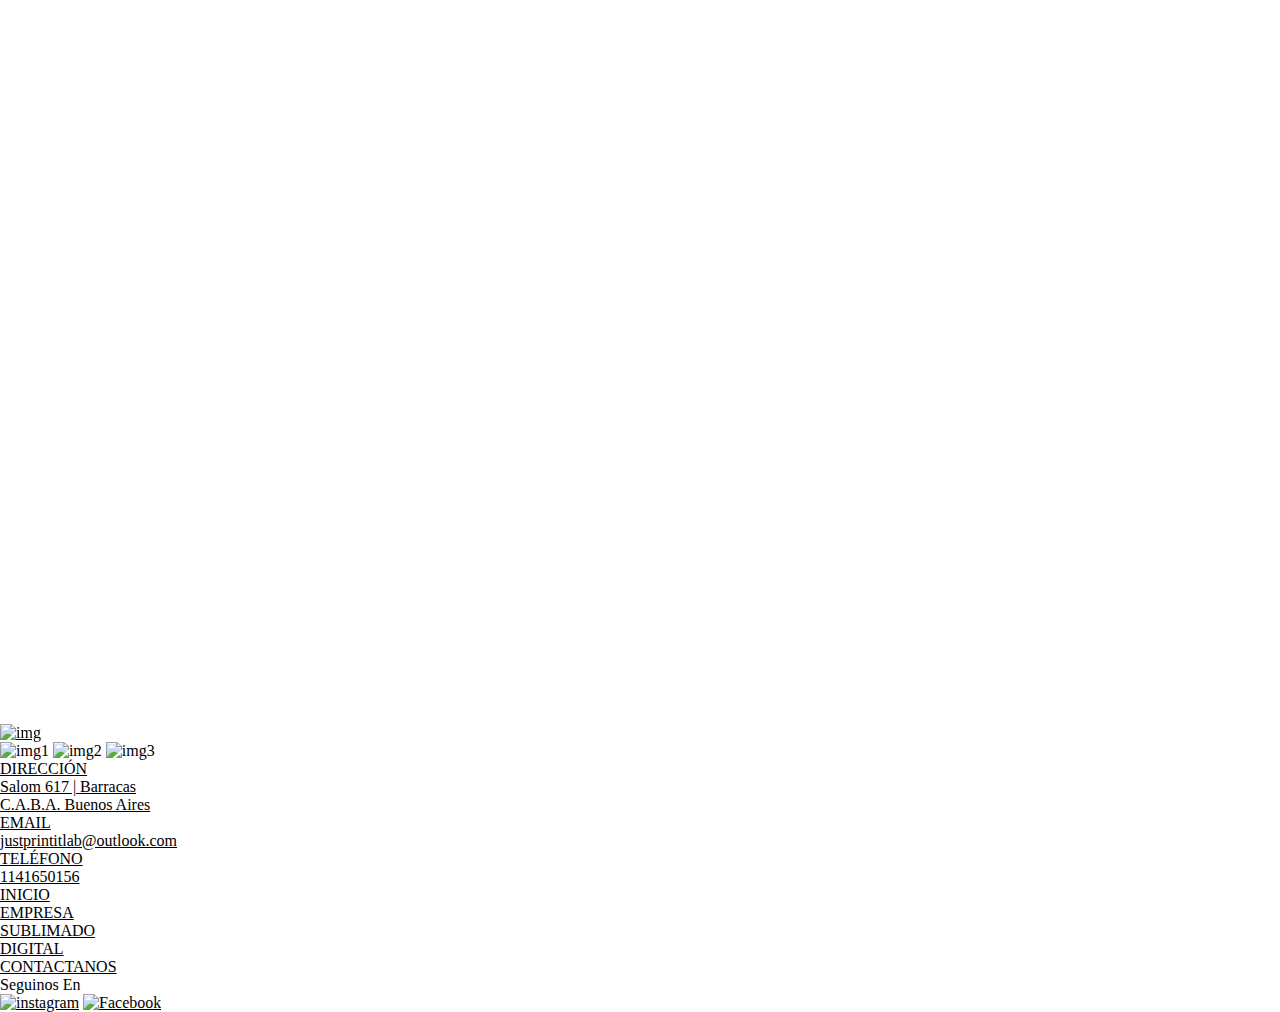
==== commit 108cf86c: ""modificaciones de contenido"" ====
--- a/index.html
+++ b/index.html
@@ -48,7 +48,7 @@
     </header>
     <main class="container-fluid">
       <div class="row w-100">
-        <div class="col-8 col-lg-12 w-100">
+        <div class="col-12 col-lg-12 w-100">
           <div id="carouselExampleControls" class="carousel slide" data-bs-ride="carousel">
             <div class="carousel-inner">
               <div class="carousel-item active w-100">
@@ -91,10 +91,9 @@
             <div class="card mx-auto size mt-5 mb-5">
               <img src="assets/img/img4.jpg" class="card-img-top" alt="img">
               <div class="card-body">
-                <h5 class="card-title text-center">Plotter</h5>
-                <p class="card-text text-center">Lorem ipsum dolor sit amet consectetur, adipisicing elit. Esse, repudiandae cum eos autem illum sapiente blanditiis alias? Porro ratione earum ullam fugit ipsam nulla, nisi corporis. Aut pariatur molestias suscipit.
-                Cum recusandae quaerat quisquam ratione obcaecati quas aperiam non, eveniet aliquam labore, molestias quis neque dolorum dolorem magni nisi illum nulla! Soluta at enim incidunt, blanditiis eos vitae iure quos.
-                Ipsam corrupti ad rerum natus illum dolor atque fuga pariatur magni possimus officia vitae tempore temporibus voluptatum, molestiae fugit sit reprehenderit totam vel enim sequi eos tempora ipsum numquam. Minus!</p>
+                <h5 class="card-title text-center text-uppercase">Plotter</h5>
+                <p class="card-text text-center">La principal ventaja que ofrece la sublimación con plotters como técnica, tiene que ver con la posibilidad de hacer factible una muy amplia gama de diseños de excelente calidad. Además, tiene que ver con la posibilidad de poder personalizar las prendas, sin necesidad de depender de terceros, de manera autónoma. Es gracias al plotter que se pueden lograr diseños de excelente calidad y, además, con alta durabilidad en el tiempo y con respecto al lavado. Se trata de una forma de diseño personalizado completamente profesional.
+                </p>
                 <a class="btn btn-outline-danger d-flex justify-content-center" href="pages/sublimado.html" role="button">Enlace</a>
               </div>
             </div>
@@ -103,10 +102,9 @@
             <div class="card mx-auto size mt-5 mb-5" data-aos="fade-right" >
               <img src="assets/img/img5.jpg" class="card-img-top" alt="img">
               <div class="card-body">
-                <h5 class="card-title text-center">Calandrado</h5>
-                <p class="card-text text-center">Lorem ipsum dolor sit amet, consectetur adipisicing elit. Dignissimos expedita culpa illum in fuga nemo, eos ea cumque excepturi placeat soluta inventore laboriosam velit quo dolores suscipit earum. Rerum, ratione.
-                Earum sapiente nesciunt ad nihil perferendis quas expedita odit necessitatibus, nemo omnis error voluptatum dolorum quod fugit odio similique officiis adipisci minima veniam deleniti repudiandae neque. Impedit maxime quos consequuntur.
-                Dignissimos placeat quidem quos vero debitis explicabo, tempore id modi. Tempora dolor eveniet nemo eum, voluptas doloremque libero fuga pariatur sit dicta! Provident id veniam nostrum velit rem odio quaerat.</p>
+                <h5 class="card-title text-center text-uppercase">Calandrado</h5>
+                <p class="card-text text-center">El calandrado es un proceso mediante el cual se somete al medio a un tratamiento de calor y presión. Se realiza a través de un conjunto de rodillos mediante los cuales pasa la tela.
+                  Lo que se conoce como la calandra textil, se compone de varios rodillos, uno que se calienta y otros que mueven un lienzo y presionan la tela o desenrollan y enrolla papeles. Estos se tocan con una presión que se gradúa a través de contrapesos, con varios cilindros. La tela pasa, en primera instancia, entre el cilindro caliente y el lienzo de presión. De los diferentes cilindros, por lo menos uno tiene que ser de metal. Este se calienta mediante aceite caliente que tienen en su interior y presenta una superficie perfectamente lisa. A veces, cuando se da diferentes velocidades a los cilindros a través de un sistema de engranajes, eso tiende a aumentar considerablemente el lustre, por lo que las calandras empiezan a ser consideradas de lustrar.</p>
                 <a class="btn btn-outline-danger d-flex justify-content-center" href="pages/sublimado.html" role="button">Enlace</a>
               </div>
             </div>
--- a/css/estilo.css
+++ b/css/estilo.css
@@ -4,7 +4,7 @@
   font-weight: bold;
   text-align: center; }
 
-.textoDig, .digTxt {
+.textoDig {
   display: flex;
   flex-direction: column;
   flex-wrap: wrap;
@@ -406,54 +406,8 @@
 .carImg {
   margin-left: 25%; }
 
-.dig {
-  overflow: hidden;
-  display: grid;
-  grid-template-columns: 50% 50%;
-  grid-template-rows: auto auto auto;
-  grid-template-areas: "img img"- "digTxt digTxt"- "ds car"; }
-
-.imgDig {
-  width: 100%;
-  height: auto;
-  grid-area: img; }
-
-.imgDig img {
-  width: 100%;
-  height: 700px; }
-
-.digTxt {
-  width: 100%;
-  grid-area: digTxt; }
-  .digTxt h1 {
-    font-size: 40px;
-    font-weight: bold; }
-  .digTxt p {
-    margin: 10px; }
-
-.digTxt .ds {
-  width: 100%;
-  grid-area: ds; }
-
-.ds h3 {
-  font-size: 25px;
-  margin: 10px;
-  font-weight: bold; }
-
-.ds p {
-  font-size: 17px; }
-
-.car {
-  grid-area: car; }
-
-.car h3 {
-  font-size: 25px;
-  margin: 10px;
-  font-weight: bold; }
-  .car h3 p {
-    font-size: 17px; }
+.bxshad {
+  box-shadow: rgba(0, 0, 0, 0.15) 0px 2px 8px; }
 
 .sub {
   width: 100%;
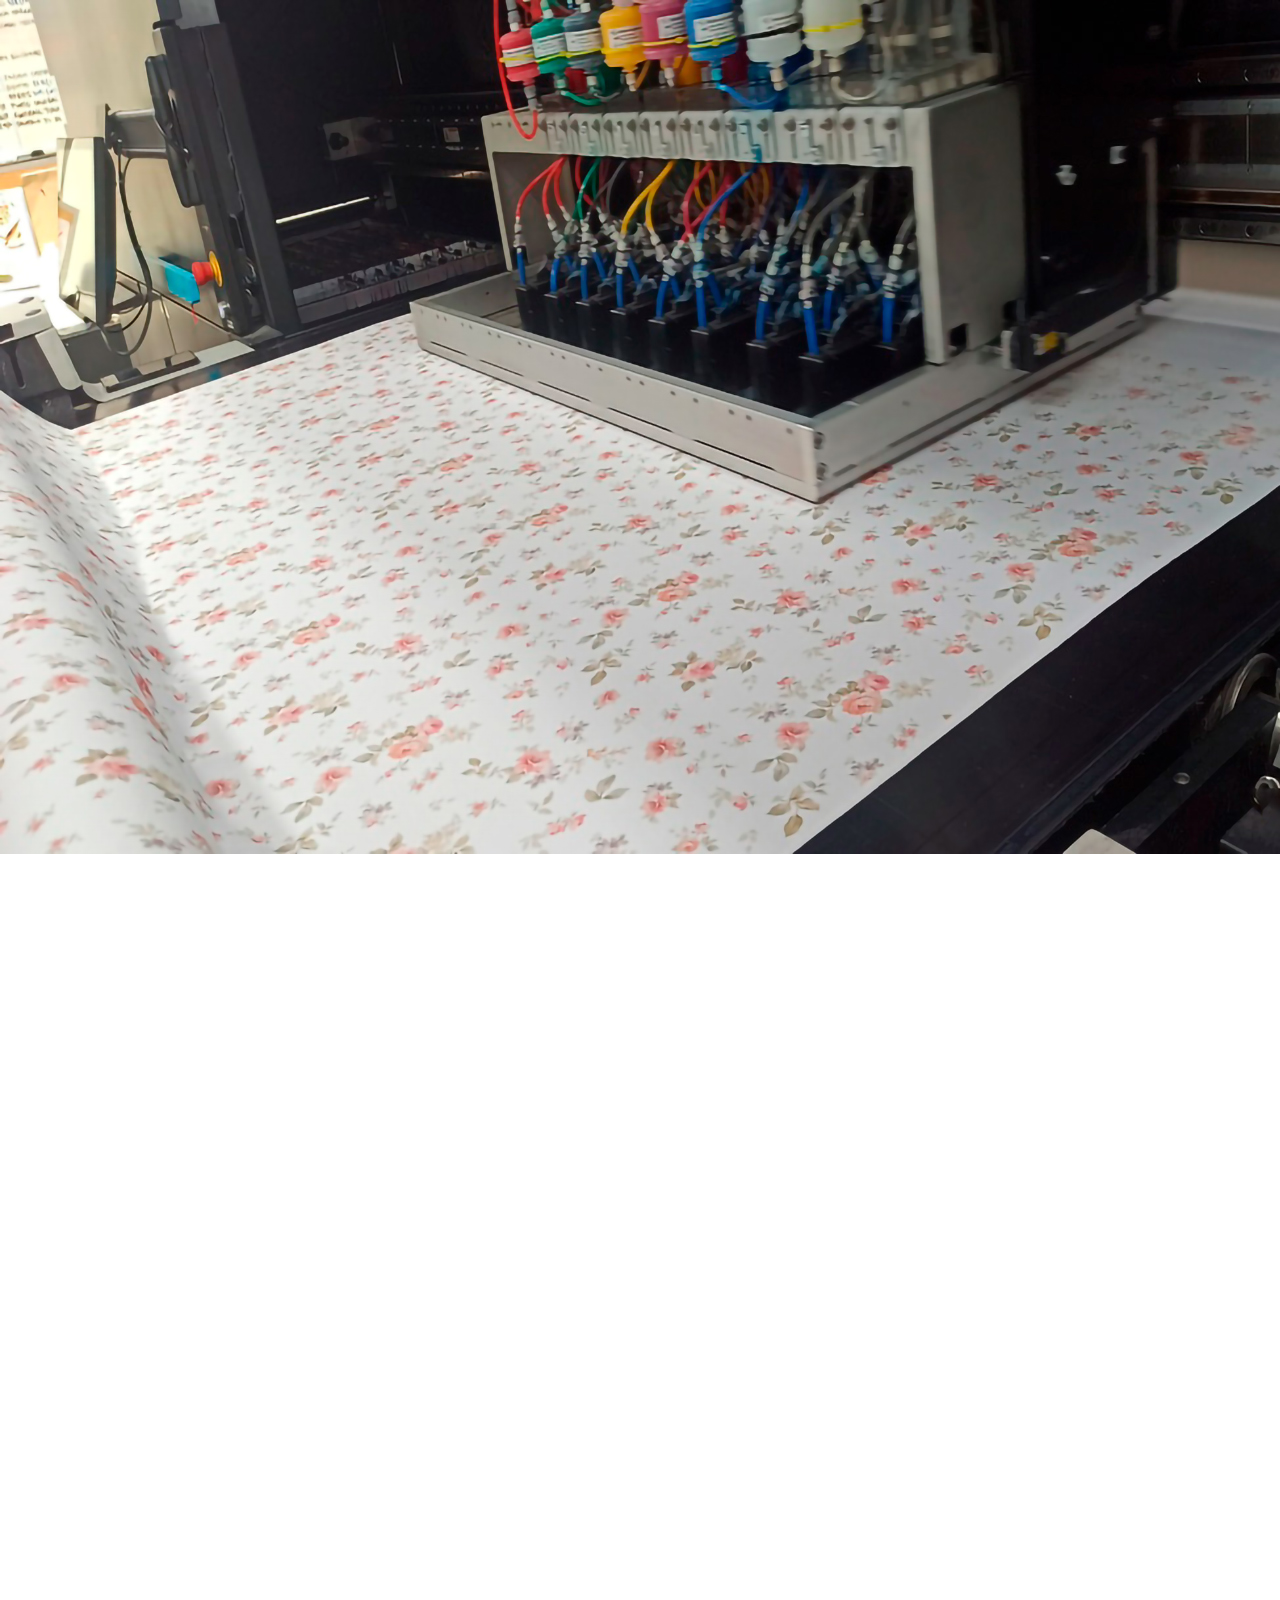
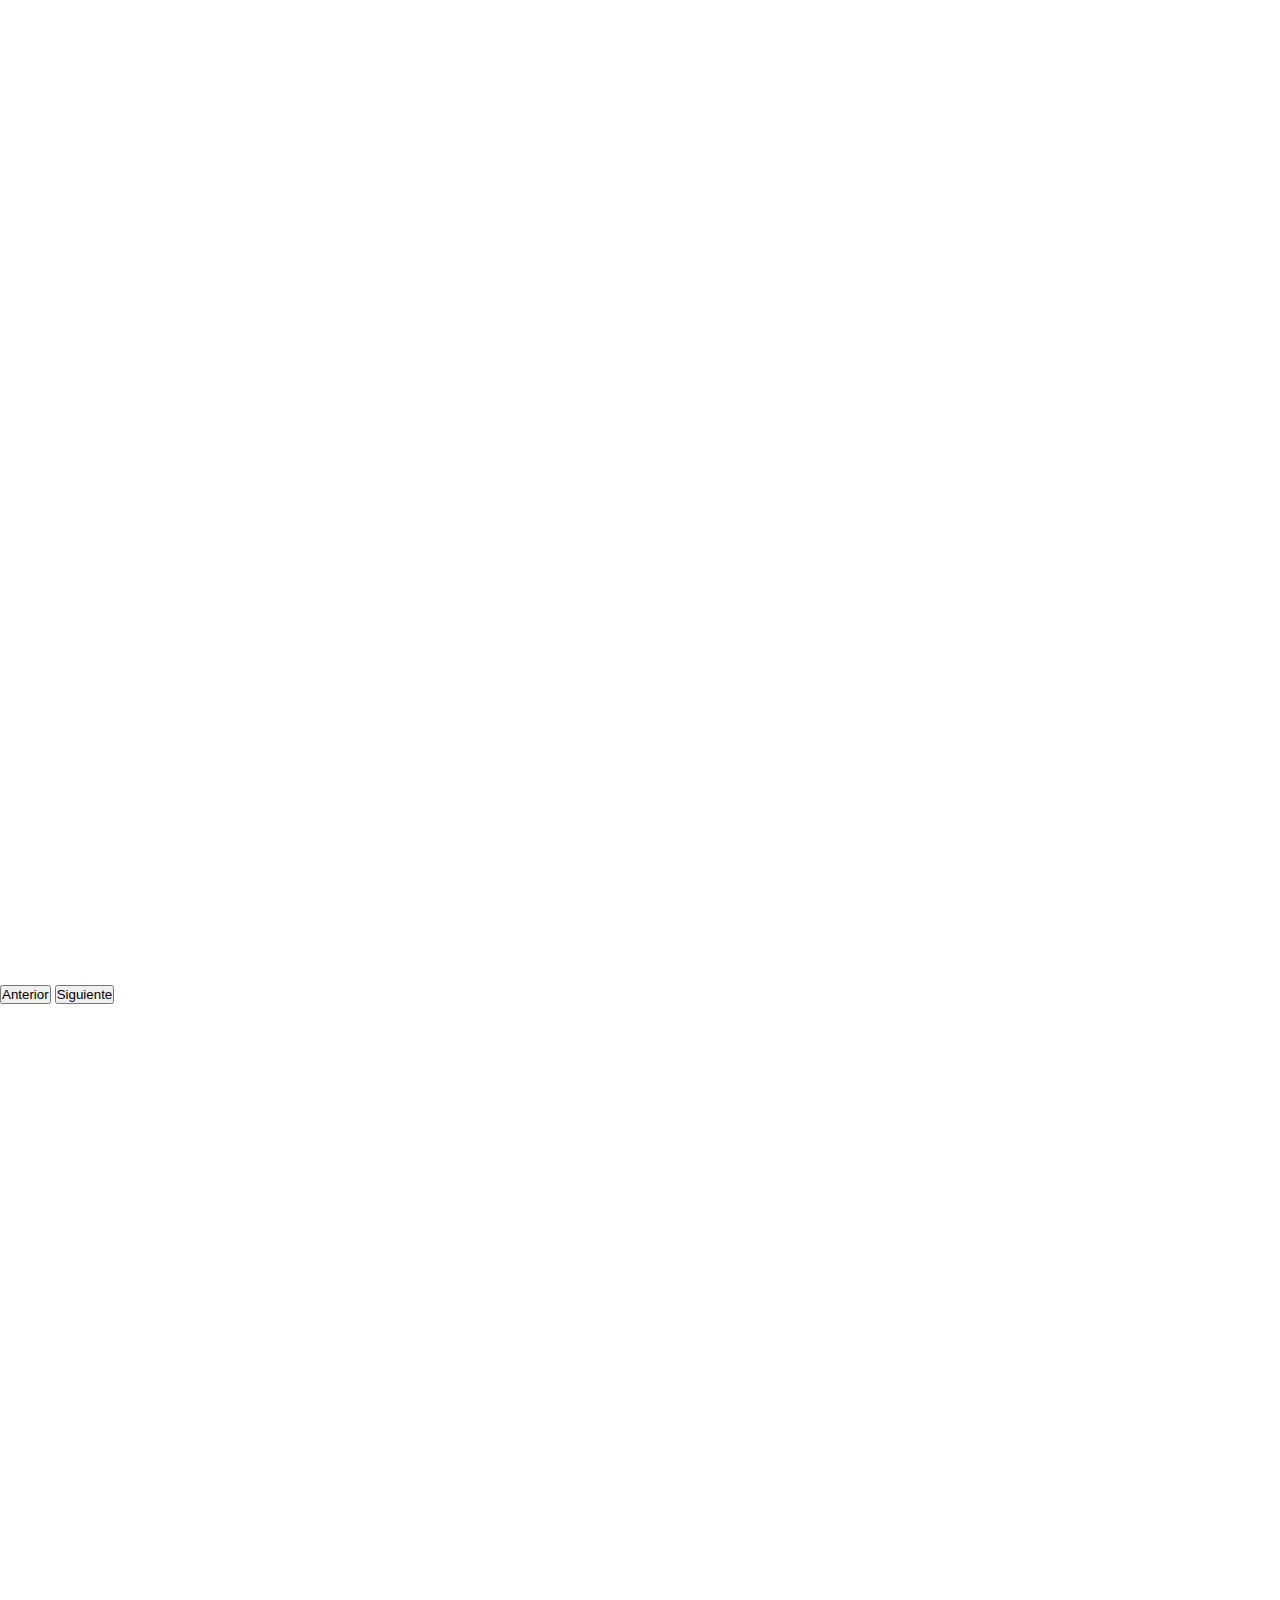
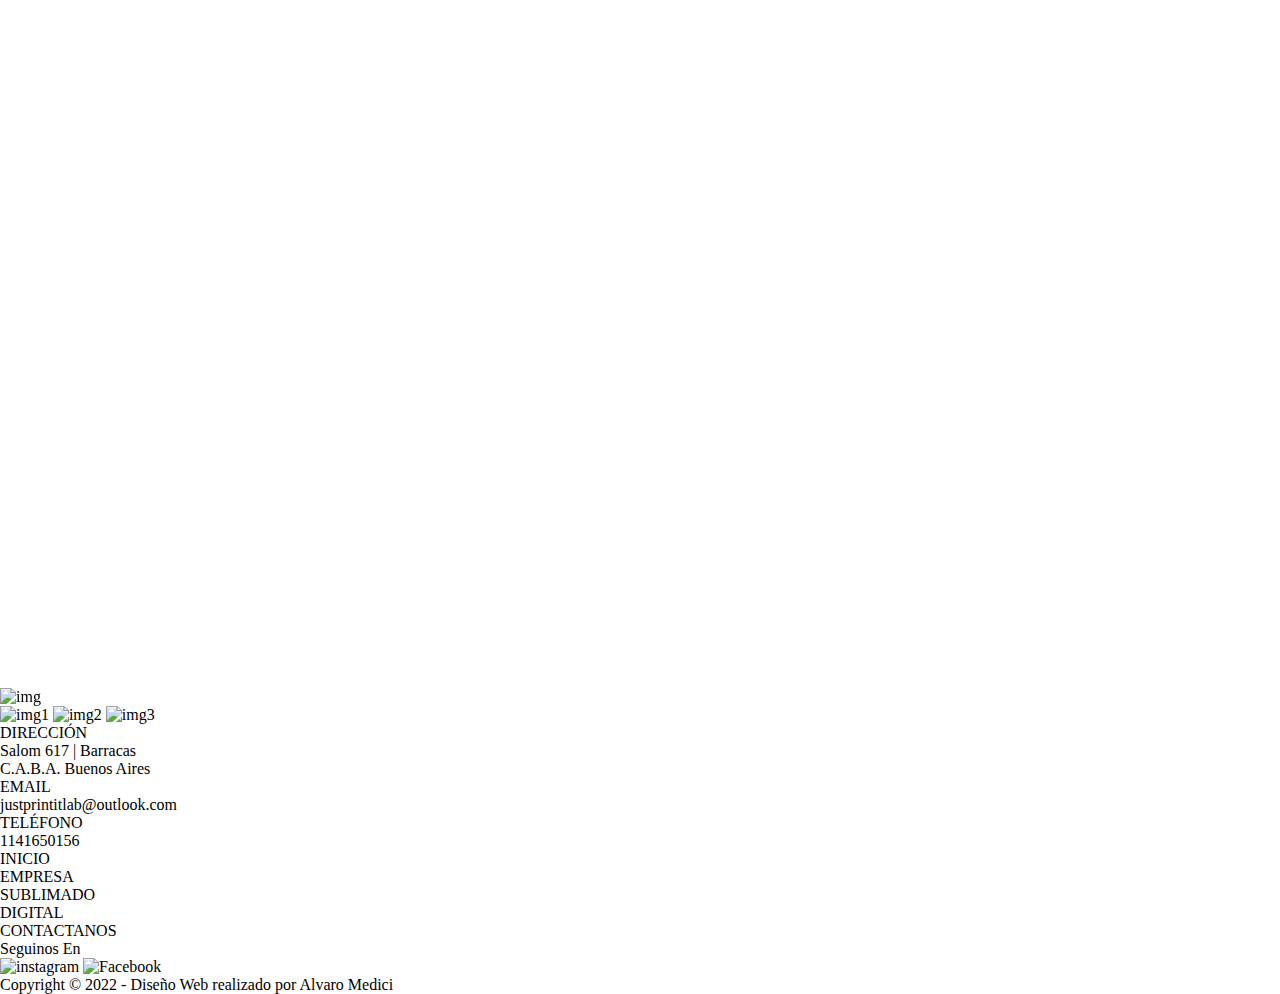
==== commit d3a4119e: ""ultimando detalles"" ====
--- a/index.html
+++ b/index.html
@@ -46,19 +46,32 @@
           </div>
       </div>
     </header>
-    <main class="container-fluid">
+    <main class="container-fluid main">
+      <div class="row">
+        <artiticle class="col-12 col-lg-12">
+          <section>
+            <div>
+            <h1 class="fs-1 text-center" >JUSTPRINTIT</h1>
+            </div>
+          </section>
+          <section>
+            <p class="fs-2 text-center fw-bold text-uppercase">Somos especialistas en impresiones en gran formato sublimado como estampación digital </p>
+            <p class="fs-2 text-center fw-bold text-uppercase">NUESTROS SERVICIOS:</p>
+          </section>
+        </artiticle>
+      </div>
       <div class="row w-100">
-        <div class="col-12 col-lg-12 w-100">
+        <div class="col-12 col-lg-12 w-100 ms-2">
           <div id="carouselExampleControls" class="carousel slide" data-bs-ride="carousel">
             <div class="carousel-inner">
               <div class="carousel-item active w-100">
-                <img src="assets/img/carrusel inicio/1.jpg" class="d-block w-100 img-fluid" alt="">
+                <img src="assets/img/carrusel inicio/1.jpg" class="d-block w-100 h-auto img-fluid" alt="img1">
               </div>
               <div class="carousel-item w-100">
-                <img src="assets/img/carrusel inicio/2.jpg" class="d-block w-100 img-fluid" alt="">
+                <img src="assets/img/carrusel inicio/2.jpg" class="d-block w-100 h-auto img-fluid" alt="img2">
               </div>
               <div class="carousel-item w-100">
-                <img src="assets/img/carrusel inicio/3.jpg" class="d-block w-100 img-fluid" alt="">
+                <img src="assets/img/carrusel inicio/3.jpg" class="d-block w-100 h-auto img-fluid" alt="img3">
               </div>
             </div>
             <button class="carousel-control-prev" type="button" data-bs-target="#carouselExampleControls" data-bs-slide="prev">
@@ -71,20 +84,6 @@
             </button>
           </div>
         </div>
-      </div>
-      <div class="row">
-        <artiticle class="col-12 col-lg-12">
-          <section>
-            <div>
-            <h1 class="fs-1 d-flex justify-content-center" >JUSTPRINTIT</h1>
-            </div>
-          </section>
-          <section>
-            <p class="fs-2 d-flex justify-content-center">SOMOS ESPECIALISTAS EN IMPRESIONES EN GRAN FORMATO <br>
-                            TANTO COMO SUBLIMADO COMO DE ESTAMPACION DIGITAL</p>
-            <p class="fs-2 d-flex justify-content-center">NUESTROS SERVICIOS:</p>
-          </section>
-        </artiticle>
       </div>
         <div class="row w-100">
           <div class="col-12 col-lg-4" data-aos="fade-left" >
@@ -113,9 +112,11 @@
             <div class="card mx-auto size mt-5 mb-5" data-aos="fade-down" >
               <img src="assets/img/img6.jpg" class="card-img-top" alt="img">
               <div class="card-body">
-                <h5 class="card-title text-center">Estampacion Digital</h5>
-                <p class="card-text text-center">Lorem ipsum dolor sit amet consectetur, adipisicing elit. Odit debitis consequuntur blanditiis accusamus vitae quaerat quibusdam nihil eaque, deserunt qui officia fuga nisi molestiae. Eum harum vero unde rerum esse?
-                Illo quisquam facilis mollitia quo cupiditate, cumque, sint omnis qui ex labore magni, harum dolore blanditiis quos nemo est totam quidem illum repudiandae nulla? Saepe alias sequi autem quae ex? Lorem ipsum dolor, sit amet consectetur adipisicing elit. Sunt quae, unde suscipit fugit commodi at sed molestias dolorum adipisci qui explicabo. Voluptate dignissimos error fugiat eligendi vitae tempore provident? Qui?</p>
+                <h5 class="card-title text-center text-uppercase">Estampacion Digital</h5>
+                <p class="card-text text-center">La solución integral para la impresión rollo a rollo directo sobre algodón y otras telas.
+                  Presentamos la solución de un solo paso más avanzada para la impresión textil directa.
+                  Kornit Presto es una solución integral con un proceso de un solo paso que abarca todos los aspectos de la impresión textil.
+                  Igual que la antigua impresora Allegro, la Kornit Presto elimina la necesidad de pasos externos, permitiéndole obtener los mejores resultados a partir de archivos listos para imprimir (PFP, Prepared-For-Print) y logrando tejidos impresos más rápido que nunca.</p>
                 <a class="btn btn-outline-danger d-flex justify-content-center" href="pages/digital.html" role="button">Enlace</a>
               </div>
             </div>
@@ -123,7 +124,7 @@
         </div>
       </main>
     <footer class="container-fluid">
-        <div class="row mb-3">
+        <div class="row mb-3 mb0">
           <div class="col-12 col-lg-3">
             <a href="#" class=" d-flex justify-content-center hvr-wobble-to-bottom-right"><img src="assets/img/logomasfuerte.png" alt="img" class="img-fluid  img"></a>
           </div>
@@ -156,13 +157,20 @@
                 <p>Seguinos En</p>
               </div>
               <div>
-                <a href="https://www.instagram.com/justprintitlab/" class="instagram"
+                <a href="https://www.instagram.com/justprintitlab/" class="instagram" target="_blank"
                   ><img src="assets/img/logo instagram.png" alt="instagram"
                 /></a>
                 <a href="#" class="facebook"
                   ><img src="assets/img/logo facebook.png" alt="Facebook"
                 /></a>
               </div>
+            </div>
+          </div>
+        </div>
+        <div class="row text-center">
+          <div class="card">
+            <div class="card-body">
+              Copyright © 2022 - Diseño Web realizado por <a href="https://walink.co/21ac22" target="_blank">Alvaro Medici</a>
             </div>
           </div>
         </div>
--- a/css/estilo.css
+++ b/css/estilo.css
@@ -257,7 +257,8 @@
   justify-content: flex-end; }
 
 a {
-  color: black; }
+  color: black;
+  text-decoration: none; }
   a:hover {
     color: #f300c6; }
 
@@ -265,6 +266,9 @@
   margin: 0;
   padding: 0;
   box-sizing: border-box; }
+
+.main {
+  overflow: hidden; }
 
 .img {
   width: 50%;
@@ -362,30 +366,6 @@
     align-items: flex-end; }
   .navbar-nav {
     padding: 0; }
-  .imgCentral {
-    width: 100%;
-    height: 1490px;
-    background-image: url("../assets/img/PWfondo.png");
-    background-size: 100% 100%;
-    background-repeat: no-repeat;
-    display: flex;
-    flex-flow: column wrap;
-    justify-content: space-evenly; }
-  .imgCentral .inicio {
-    color: white;
-    font-size: 150%;
-    font-family: Arial, Helvetica, sans-serif;
-    font-weight: bold;
-    text-align: center;
-    width: 50%;
-    margin-left: 26%; }
-  .medio {
-    color: black;
-    font-size: 250%;
-    font-family: Britannic;
-    font-weight: bold;
-    text-align: center;
-    height: 30%; }
   .img {
     width: 200px; }
   .navbar-nav {
@@ -408,62 +388,17 @@
 
 .bxshad {
   box-shadow: rgba(0, 0, 0, 0.15) 0px 2px 8px; }
-
-.sub {
-  width: 100%;
-  height: auto;
-  display: flex;
-  flex-direction: column;
-  flex-wrap: wrap;
-  align-items: center;
-  grid-area: sub; }
-
-.telasub {
-  width: 100%;
-  height: auto;
-  display: flex;
-  flex-direction: column;
-  flex-wrap: wrap;
-  grid-area: telasub;
-  align-content: center;
-  align-items: center; }
-
-.sub1 {
-  display: grid;
-  grid-template-columns: 50% 50%;
-  grid-template-rows: auto auto auto auto;
-  grid-template-areas: "sub sub"- "sub sub"- "telasub telasub"- "telasub telasub"; }
-
-.sub p {
-  width: 80%; }
-
-.sub h1, .sub h2 {
-  margin: 10px;
-  width: 80%; }
-
-.telasub li, .telasub .ts {
-  margin: 10px; }
 
 .bgImg {
   background-image: linear-gradient(0deg, rgba(0, 0, 0, 0.5), rgba(0, 0, 0, 0.5)), url(../assets/img/fondocont.png);
   background-size: 100%;
   background-repeat: no-repeat; }
 
-.for {
-  width: 50%; }
-
 .pf {
   color: white;
   font-family: Arial, Helvetica, sans-serif;
   margin: 0; }
 
-.pf1 {
-  margin: 0;
-  font-family: Arial, Helvetica, sans-serif; }
-
 textarea {
   resize: none;
   overflow: auto; }
